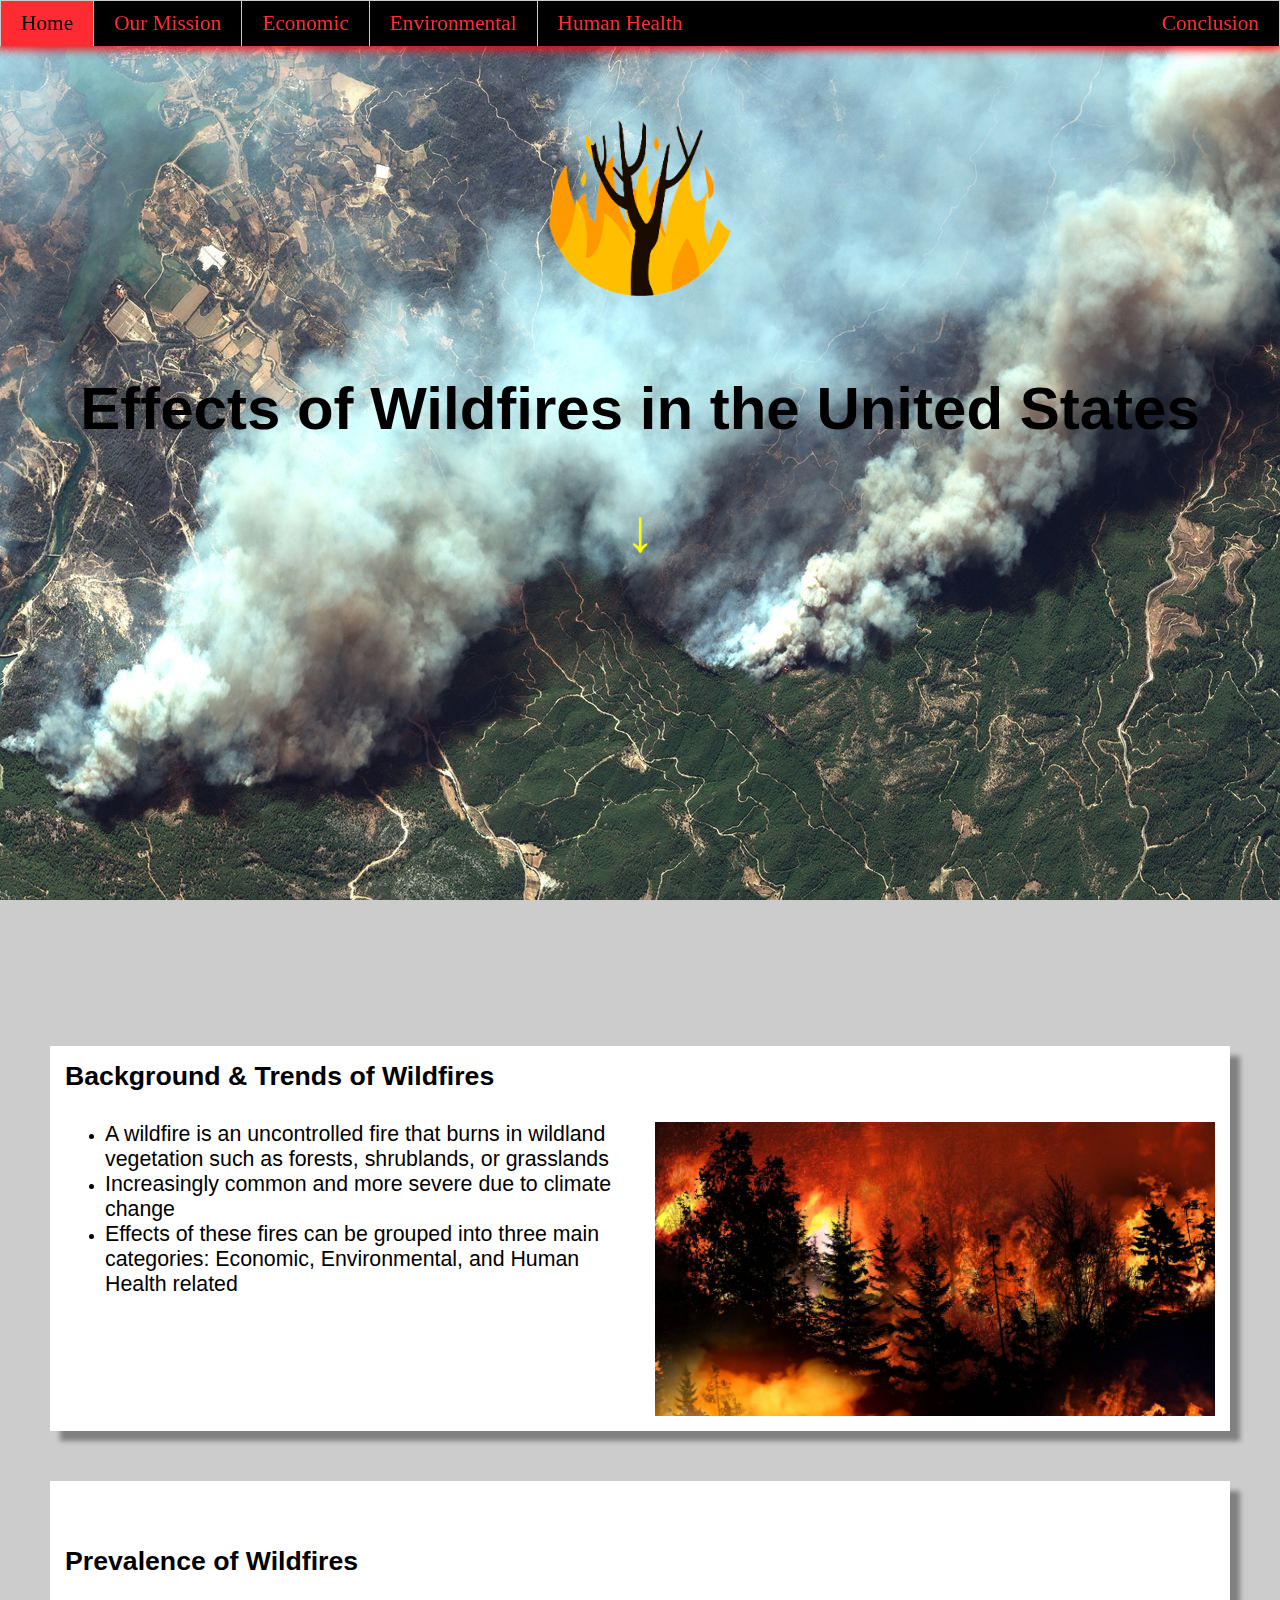
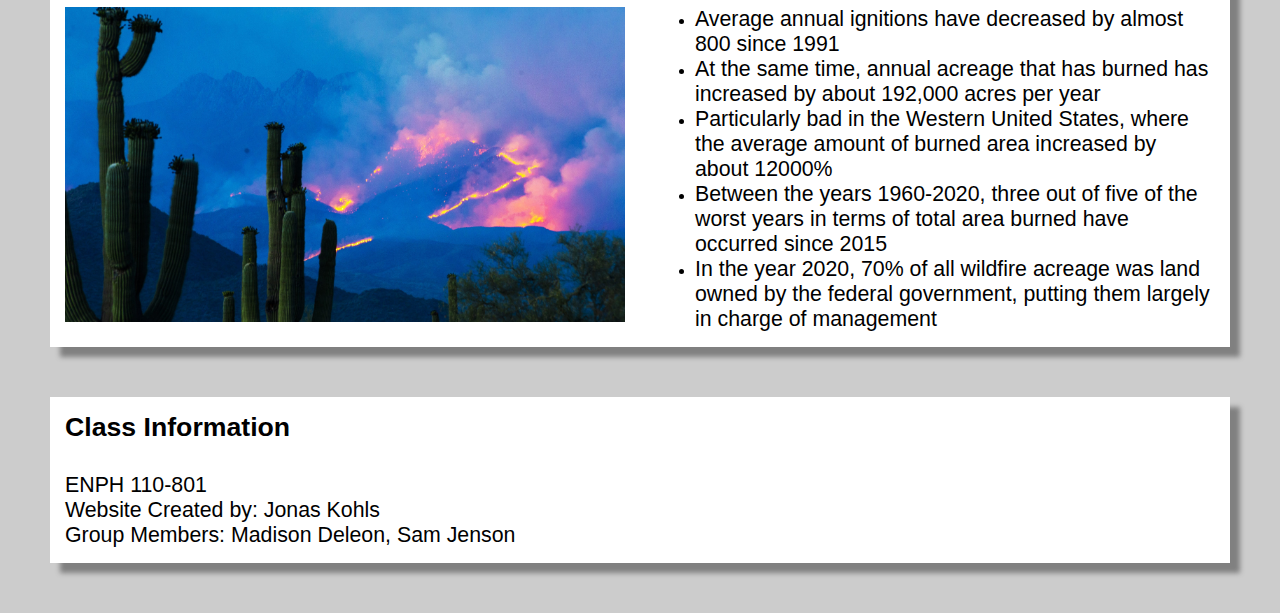
==== index.html @ 89656755 "Lots of copy pasta" ====
<!DOCTYPE html>
<html lang="en-us">
  <head>
    <title>Wildfire Effects</title>
    <meta charset="utf-8" />
    <meta name="viewport" content="width=device-width, initial-scale=1.0" />
    <link rel="shortcut icon" href="images/logo.png" />
    <link rel="stylesheet" href="css/rwd.css" type="text/css" />
    <link rel="stylesheet" href="css/main.css" type="text/css" />
    <link rel="stylesheet" href="css/index.css" type="text/css" />
    <link rel="stylesheet" href="css/about.css" type="text/css" />
    <script src="js/main.js"></script>
  </head>

  <body onresize="navResize();" onload="navResize();">
    <nav class="row">
      <ul>
        <li class="navResize"><a class="active" href="index.html">Home</a></li>
        <li class="navResize"><a href="mission.html">Our Mission</a></li>
        <li class="navResize"><a href="economic.html">Economic</a></li>
        <li class="navResize">
          <a href="environmental.html">Environmental</a>
        </li>
        <li class="navResize" id="navAbout">
          <a href="human.html">Human Health</a>
        </li>
        <li class="navResize"><a href="conclusion.html">Conclusion</a></li>
      </ul>
    </nav>

    <main>
      <div class="fullheight">
        <div class="row fadeIn">
          <div class="col-xs-12 center">
            <img
              id="logo"
              src="images/logo.png"
              alt="Platinum Cherry Productions Logo Image"
            />
          </div>
        </div>
        <div class="row">
          <div class="col-xs-12 center">
            <h1>Effects of Wildfires in the United States</h1>
          </div>
        </div>
        <div class="row footer">
          <div class="col-xs-12 center">
            <a id="link" href="#target">&#8595;</a>
          </div>
        </div>
      </div>

      <div id="target"></div>

      <div class="row info">
        <h3 class="col-xs-12">Background & Trends of Wildfires</h3>

        <div class="col-xs-12 col-md-6">
          <ul>
            <li>
              <p>
                A wildfire is an uncontrolled fire that burns in wildland
                vegetation such as forests, shrublands, or grasslands
              </p>
            </li>
            <li>
              <p>Increasingly common and more severe due to climate change</p>
            </li>
            <li>
              <p>
                Effects of these fires can be grouped into three main
                categories: Economic, Environmental, and Human Health related
              </p>
            </li>
          </ul>
        </div>
        <img
          id="boardgamePhoto"
          class="col-xs-12 col-md-6"
          alt="A grassland on fire"
          src="images/fires/background.jpg"
        />
      </div>

      <div class="row info" id="target">
        <h3 class="col-xs-12">Prevalence of Wildfires</h3>
        <img
          id="boardgamePhoto"
          class="col-xs-12 col-md-6"
          alt="A grassland on fire"
          src="images/fires/facts.jpg"
        />
        <div class="col-xs-12 col-md-6">
          <ul>
            <li>
              <p>
                Average annual ignitions have decreased by almost 800 since 1991
              </p>
            </li>
            <li>
              <p>
                At the same time, annual acreage that has burned has increased
                by about 192,000 acres per year
              </p>
            </li>
            <li>
              <p>
                Particularly bad in the Western United States, where the average
                amount of burned area increased by about 12000%
              </p>
            </li>
            <li>
              <p>
                Between the years 1960-2020, three out of five of the worst
                years in terms of total area burned have occurred since 2015
              </p>
            </li>
            <li>
              <p>
                In the year 2020, 70% of all wildfire acreage was land owned by
                the federal government, putting them largely in charge of
                management
              </p>
            </li>
          </ul>
        </div>
      </div>

      <div class="row info">
        <h3 class="col-xs-12">Class Information</h3>
        <div class="col-xs-12">
          <p>ENPH 110-801</p>
          <p>Website Created by: Jonas Kohls</p>
          <p>Group Members: Madison Deleon, Sam Jenson</p>
        </div>
      </div>
    </main>
  </body>
</html>
---- css/rwd.css ----
/*RWD Framework*/
* {
    box-sizing: border-box;
}

[class*="col-"] {
    float: left;
    padding: 15px;
}

.row::after {
    content: "";
    clear: both;
    display: table;
}

@media only screen {
    .col-xs-1 { width: 8.33%; }
    .col-xs-2 { width: 16.66%; }
    .col-xs-3 { width: 25%; }
    .col-xs-4 { width: 33.33%; }
    .col-xs-5 { width: 41.66%; }
    .col-xs-6 { width: 50%; }
    .col-xs-7 { width: 58.33%; }
    .col-xs-8 { width: 66.66%; }
    .col-xs-9 { width: 75%; }
    .col-xs-10 { width: 83.33%; }
    .col-xs-11 { width: 91.66%; }
    .col-xs-12 { width: 100%; }
}

@media only screen and (min-width: 768px) {
    .col-sm-1 { width: 8.33%; }
    .col-sm-2 { width: 16.66%; }
    .col-sm-3 { width: 25%; }
    .col-sm-4 { width: 33.33%; }
    .col-sm-5 { width: 41.66%; }
    .col-sm-6 { width: 50%; }
    .col-sm-7 { width: 58.33%; }
    .col-sm-8 { width: 66.66%; }
    .col-sm-9 { width: 75%; }
    .col-sm-10 { width: 83.33%; }
    .col-sm-11 { width: 91.66%; }
    .col-sm-12 { width: 100%; }
}

@media only screen and (min-width: 992px) {
    .col-md-1 { width: 8.33%; }
    .col-md-2 { width: 16.66%; }
    .col-md-3 { width: 25%; }
    .col-md-4 { width: 33.33%; }
    .col-md-5 { width: 41.66%; }
    .col-md-6 { width: 50%; }
    .col-md-7 { width: 58.33%; }
    .col-md-8 { width: 66.66%; }
    .col-md-9 { width: 75%; }
    .col-md-10 { width: 83.33%; }
    .col-md-11 { width: 91.66%; }
    .col-md-12 { width: 100%; }
}

@media only screen and (min-width: 1200px) {
    .col-lg-1 { width: 8.33%; }
    .col-lg-2 { width: 16.66%; }
    .col-lg-3 { width: 25%; }
    .col-lg-4 { width: 33.33%; }
    .col-lg-5 { width: 41.66%; }
    .col-lg-6 { width: 50%; }
    .col-lg-7 { width: 58.33%; }
    .col-lg-8 { width: 66.66%; }
    .col-lg-9 { width: 75%; }
    .col-lg-10 { width: 83.33%; }
    .col-lg-11 { width: 91.66%; }
    .col-lg-12 { width: 100%; }
}

/* Debugging Lines */
/*
[class*="col-"] {
    border: 2px dashed red;
}

.row {
    border: 2px dashed blue;
}
*/
---- css/main.css ----
* {
  margin: 0;
}

main {
  margin-top: 50px;
  margin-left: 50px;
  margin-right: 50px;
}

body {
  background-color: #ccc;
}

h2,
h3,
h4,
p {
  font-family: "Segoe UI", Tahoma, Geneva, Verdana, sans-serif;
}

h1 {
  font-size: 30pt;
  color: rgb(255, 43, 51);
  padding-top: 24px;
  padding-bottom: 24px;
}

h2 {
  font-size: 24pt;
  color: red;
  padding-bottom: 20px;
}

h3 {
  padding-top: 10px;
  padding-left: 15px;
  font-size: 20pt;
}

h4 {
  font-size: 18pt;
}

p {
  font-size: 16pt;
  margin: 0;
}

.info {
  background-color: white;
  margin-bottom: 50px;
  box-shadow: 10px 10px 5px grey;
}

@font-face {
  font-family: "Harlow Solid Italic";
  font-style: normal;
  font-weight: normal;
  src: local("Harlow Solid Italic"), url("fonts/HARLOWSI_1.woff") format("woff");
}

header {
  background-color: black;
  z-index: 1;
}

header img {
  width: 100px;
}

nav {
  position: sticky;
  top: 0;
  width: 100%;
  background-color: black;
  border-top: 1px solid #ccc;
  border-right: 1px solid #ccc;
  border-left: 1px solid #ccc;
  box-shadow: 0 0 10px 3px red;
  z-index: 1;
}

nav ul {
  list-style-type: none;
  padding-left: 0px;
}

nav ul li {
  float: left;
  border-right: 1px solid #ccc;
}

nav ul li a {
  display: block;
  padding: 10px 20px;
  font-size: 16pt;
  text-decoration: none;
  color: rgb(255, 43, 51);
}

#navAbout {
  border: none;
}

nav li:last-child {
  border-right: none;
  float: right;
}

nav ul li:hover {
  background-color: rgba(61, 61, 61, 0.548);
}

.active {
  color: black;
  background-color: rgb(255, 43, 51);
}

@media only screen and (max-width: 768px) {
  nav {
    position: static;
  }

  nav li:last-child,
  #navAbout {
    border-right: 1px solid #ccc;
  }
}

.center {
  text-align: center;
}

.fullheight {
  height: 100vh;
}
---- css/index.css ----
body {
  margin-top: 0px;
  margin-left: 0px;
  margin-right: 0px;

  background-image: url("../images/fires/turkey.jpg");
  background-size: cover;
  background-position: center center;
  background-repeat: no-repeat;
  background-attachment: fixed;
}

#logo {
  width: 200px;
  animation: fadeIn ease 3s;
}

h1 {
  font-size: 45pt;
  animation: fadeIn ease 3s;
  font-family: sans-serif;
  color: black;
}

@keyframes fadeIn {
  0% {
    opacity: 0;
  }
  100% {
    opacity: 1;
  }
}

@media only screen and (max-width: 768px) {
  #logo {
    width: 100px;
  }
}

.footer {
  position: relative;
  bottom: 0;
}

#link {
  text-decoration: none;
  color: yellow;
  font-size: 45pt;
}

#target {
  padding-top: 50px;
}
---- css/about.css ----
img {
    width: 100%;
}
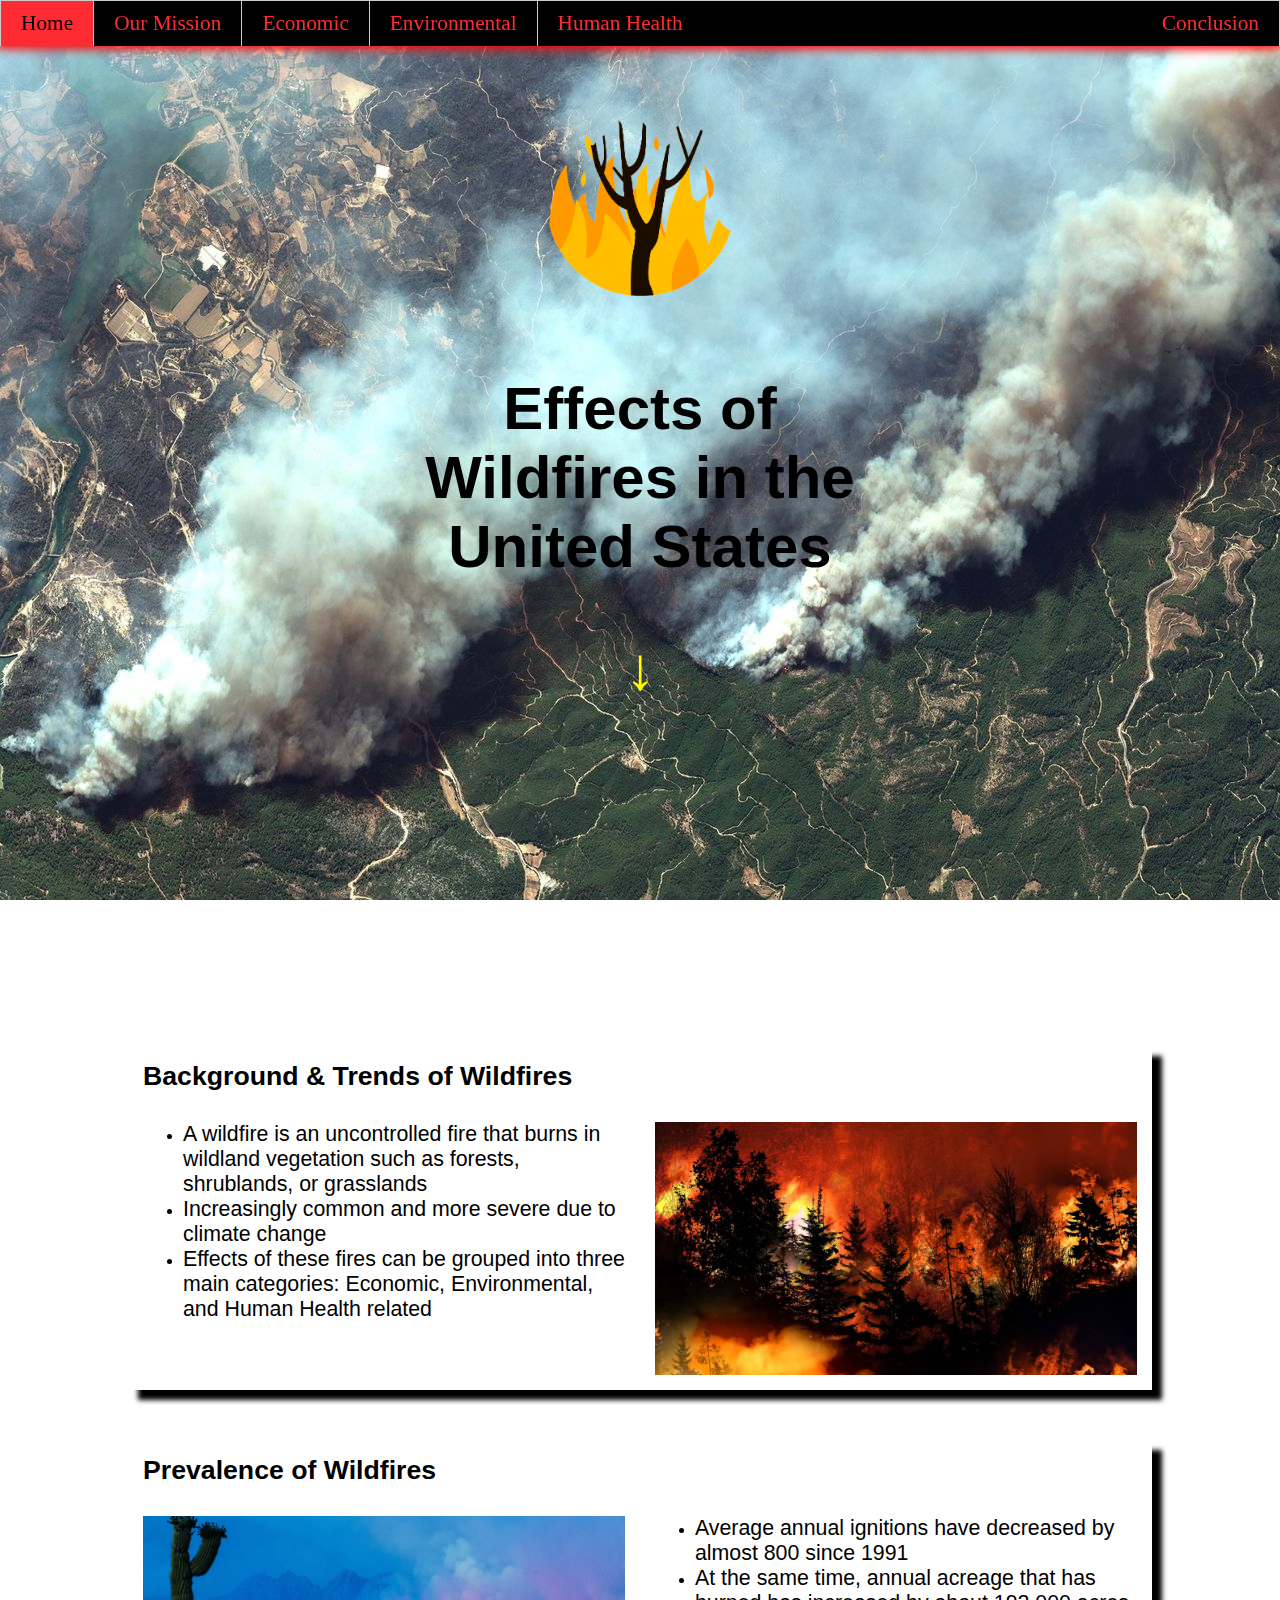
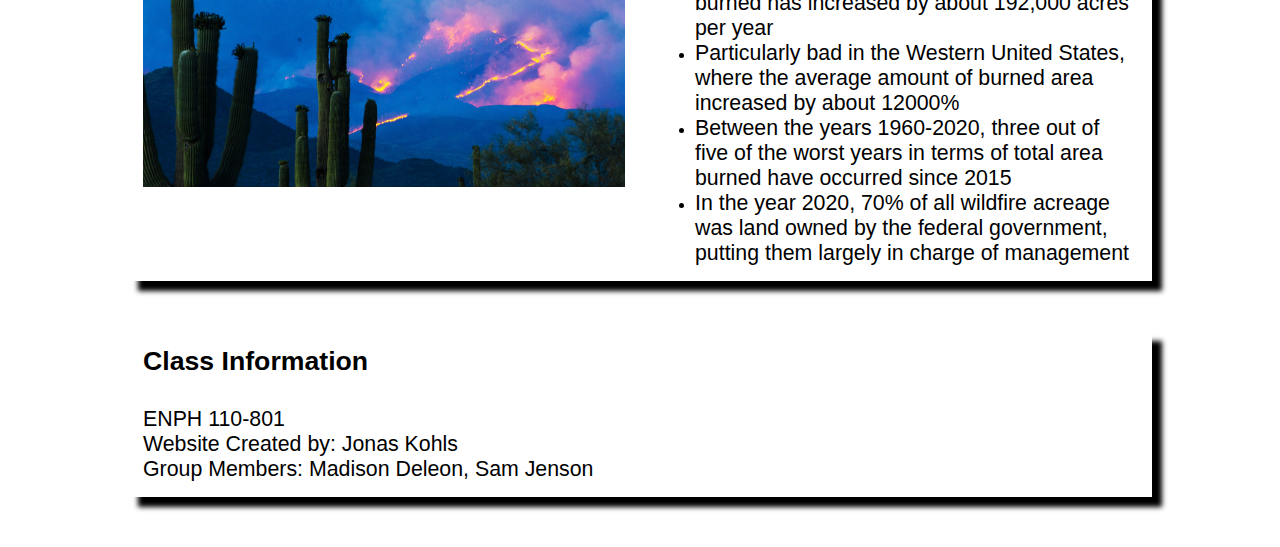
==== commit 619c8e20: "Added conclusion, fadein animations, fixed font size" ====
--- a/index.html
+++ b/index.html
@@ -83,7 +83,7 @@
         />
       </div>
 
-      <div class="row info" id="target">
+      <div class="row info">
         <h3 class="col-xs-12">Prevalence of Wildfires</h3>
         <img
           id="boardgamePhoto"
--- a/css/main.css
+++ b/css/main.css
@@ -4,12 +4,38 @@
 
 main {
   margin-top: 50px;
-  margin-left: 50px;
-  margin-right: 50px;
+  margin-left: 10%;
+  margin-right: 10%;
 }
 
 body {
-  background-color: #ccc;
+  background-image: url("../images/fires/turkey.jpg");
+  background-size: cover;
+  background-position: center center;
+  background-repeat: no-repeat;
+  background-attachment: fixed;
+}
+
+main {
+  animation: fadein 1s;
+}
+
+@keyframes fadein {
+  from {
+    opacity: 0;
+  }
+  to {
+    opacity: 1;
+  }
+}
+
+@keyframes fadeout {
+  from {
+    opacity: 1;
+  }
+  to {
+    opacity: 0;
+  }
 }
 
 h2,
@@ -28,7 +54,7 @@
 
 h2 {
   font-size: 24pt;
-  color: red;
+  color: yellow;
   padding-bottom: 20px;
 }
 
@@ -50,7 +76,7 @@
 .info {
   background-color: white;
   margin-bottom: 50px;
-  box-shadow: 10px 10px 5px grey;
+  box-shadow: 10px 10px 5px black;
 }
 
 @font-face {
@@ -126,6 +152,11 @@
   #navAbout {
     border-right: 1px solid #ccc;
   }
+
+  main {
+    margin-left: 50px;
+    margin-right: 50px;
+  }
 }
 
 .center {
--- a/css/index.css
+++ b/css/index.css
@@ -1,39 +1,22 @@
-body {
-  margin-top: 0px;
-  margin-left: 0px;
-  margin-right: 0px;
-
-  background-image: url("../images/fires/turkey.jpg");
-  background-size: cover;
-  background-position: center center;
-  background-repeat: no-repeat;
-  background-attachment: fixed;
-}
-
 #logo {
   width: 200px;
-  animation: fadeIn ease 3s;
 }
 
 h1 {
   font-size: 45pt;
-  animation: fadeIn ease 3s;
   font-family: sans-serif;
   color: black;
-}
-
-@keyframes fadeIn {
-  0% {
-    opacity: 0;
-  }
-  100% {
-    opacity: 1;
-  }
+  margin-left: 25%;
+  margin-right: 25%;
 }
 
 @media only screen and (max-width: 768px) {
   #logo {
     width: 100px;
+  }
+  h1 {
+    margin-left: 0;
+    margin-right: 0;
   }
 }
 
